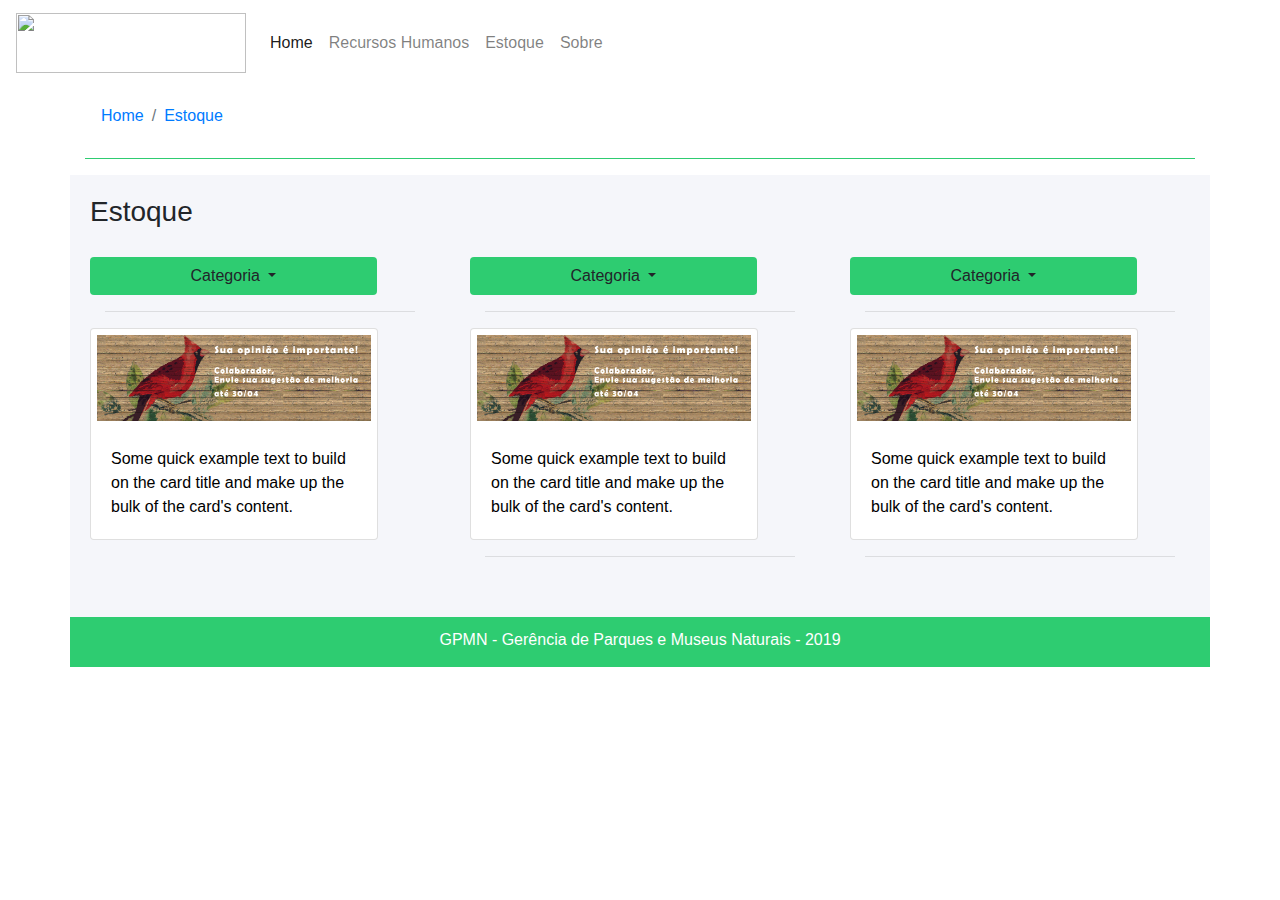
==== estoque.html @ ae30fe82 "Ajustes" ====
<!DOCTYPE html>
<html>

<head>
    <meta charset="utf-8" />
    <meta http-equiv="X-UA-Compatible" content="IE=edge">
    <title>Gestão Ambiental</title>
    <meta name="viewport" content="width=device-width, initial-scale=1">
    <link rel="stylesheet" href="https://stackpath.bootstrapcdn.com/bootstrap/4.3.1/css/bootstrap.min.css" integrity="sha384-ggOyR0iXCbMQv3Xipma34MD+dH/1fQ784/j6cY/iJTQUOhcWr7x9JvoRxT2MZw1T"
        crossorigin="anonymous">
    <link rel="stylesheet" type="text/css" media="screen" href="main.css" />
    <link rel="stylesheet" href="https://use.fontawesome.com/releases/v5.8.1/css/all.css" integrity="sha384-50oBUHEmvpQ+1lW4y57PTFmhCaXp0ML5d60M1M7uH2+nqUivzIebhndOJK28anvf"
        crossorigin="anonymous">
    <script src="https://code.jquery.com/jquery-3.3.1.slim.min.js" integrity="sha384-q8i/X+965DzO0rT7abK41JStQIAqVgRVzpbzo5smXKp4YfRvH+8abtTE1Pi6jizo"
        crossorigin="anonymous"></script>
    <script src="https://cdnjs.cloudflare.com/ajax/libs/popper.js/1.14.7/umd/popper.min.js" integrity="sha384-UO2eT0CpHqdSJQ6hJty5KVphtPhzWj9WO1clHTMGa3JDZwrnQq4sF86dIHNDz0W1"
        crossorigin="anonymous"></script>
    <script src="https://stackpath.bootstrapcdn.com/bootstrap/4.3.1/js/bootstrap.min.js" integrity="sha384-JjSmVgyd0p3pXB1rRibZUAYoIIy6OrQ6VrjIEaFf/nJGzIxFDsf4x0xIM+B07jRM"
        crossorigin="anonymous"></script>
</head>

<body>
    <div class="container">
        <div class="row menu">
            <div class="col col-12">
                <nav id="nav" class="navbar fixed-top navbar-expand-lg navbar-light" style="background-color:white;">
                    <a class="navbar-brand" href="#">
                        <img src="img/logo_png.png" width="230" height="60" class="d-inline-block align-top" alt="">
                    </a>
                    <button class="navbar-toggler" type="button" data-toggle="collapse" data-target="#navbarNavDropdown"
                        aria-controls="navbarNavDropdown" aria-expanded="false" aria-label="Toggle navigation">
                        <span class="navbar-toggler-icon"></span>
                    </button>
                    <div class="collapse navbar-collapse" id="navbarNavDropdown">
                        <ul class="navbar-nav">
                                <li class="nav-item active">
                                        <a class="nav-link" href='index.html'>Home <span class="sr-only">(current)</span></a>
                                      </li>
                                      <li class="nav-item">
                                        <a class="nav-link" href='rh.html'>Recursos Humanos</a>
                                      </li>
                                      <li class="nav-item">
                                        <a class="nav-link" href='estoque.html'>Estoque</a>
                                      </li>
                            <li class="nav-item">
                                <a class="nav-link" href="#">Sobre</a>
                            </li>
                        </ul>
                    </div>
                </nav>
            </div>
        </div>
        <hr>
        <div class="row breadcrumbs">
            <div class="col col-12">
                <nav aria-label="breadcrumb">
                    <ol class="breadcrumb bg-transparent">
                        <li class="breadcrumb-item"><a href="index.html">Home</a></li>
                        <li class="breadcrumb-item"><a href="estoque.html">Estoque</a></li>
                     
                    </ol>
                </nav>
            </div>
        </div>

       <!-- Carousel Here-->

        <hr id="divisor_carousel_conteudo">
        <!-- Row que contém as três colunas -->
        <div class="row conteudo col-xs-12">
            <div class="row col-12">
                <h3 class="tituloConteudo">Estoque</h3>
            </div>

            <!-- Primeira Coluna -->
            <div class="col-md-4 col-xs-12">

                <div class="conteudo_interno_estoque">
                    <div class="row">
                        <div class="dropdown">
                            <button class="btn btn-estoque dropdown-toggle" type="button" id="dropdownMenuButton"
                                data-toggle="dropdown" aria-haspopup="true" aria-expanded="false">
                                Categoria
                            </button>
                            <div class="dropdown-menu" aria-labelledby="dropdownMenuButton">
                                <a class="dropdown-item" href="#">Action</a>
                                <a class="dropdown-item" href="#">Another action</a>
                                <a class="dropdown-item" href="#">Something else here</a>
                            </div>
                        </div>
                    </div>
                    <hr>
                    <div class="row">
                            <div class="card" style="width: 18rem;">
                                    <img src="img/banner_bird.jpg" class="card-img-top" alt="...">
                                    <div class="card-body">
                                      <p class="card-text">Some quick example text to build on the card title and make up the bulk of the card's content.</p>
                                    </div>
                            </div>
                    </div>
                </div>
            </div>

            <div class="col-md-4 col-xs-12 noticias_col2">
                <div class="conteudo_interno_estoque">
                    <div class="row">
                        <div class="dropdown">
                            <button class="btn btn-estoque dropdown-toggle" type="button" id="dropdownMenuButton"
                                data-toggle="dropdown" aria-haspopup="true" aria-expanded="false">
                                Categoria
                            </button>
                            <div class="dropdown-menu" aria-labelledby="dropdownMenuButton">
                                <a class="dropdown-item" href="#">Action</a>
                                <a class="dropdown-item" href="#">Another action</a>
                                <a class="dropdown-item" href="#">Something else here</a>
                            </div>
                        </div>
                    </div>
                    <hr>
                    <div class="row">
                        <div class="card" style="width: 18rem;">
                            <img src="img/banner_bird.jpg" class="card-img-top" alt="...">
                            <div class="card-body">
                                <p class="card-text">Some quick example text to build on the card title and make up the
                                    bulk of the card's content.</p>
                            </div>
                        </div>
                    </div>
                    <hr>
                </div>
            </div>


            <div class="col-md-4 col-xs-12 noticias_col2">
                <div class="conteudo_interno_estoque">
                    <div class="row">
                        <div class="dropdown">
                            <button class="btn btn-estoque dropdown-toggle" type="button" id="dropdownMenuButton"
                                data-toggle="dropdown" aria-haspopup="true" aria-expanded="false">
                                Categoria
                            </button>
                            <div class="dropdown-menu" aria-labelledby="dropdownMenuButton">
                                <a class="dropdown-item" href="#">Action</a>
                                <a class="dropdown-item" href="#">Another action</a>
                                <a class="dropdown-item" href="#">Something else here</a>
                            </div>
                        </div>
                    </div>
                    <hr>
                    <div class="row">
                        <div class="card" style="width: 18rem;">
                            <img src="img/banner_bird.jpg" class="card-img-top" alt="...">
                            <div class="card-body">
                                <p class="card-text">Some quick example text to build on the card title and make up the
                                    bulk of the card's content.</p>
                            </div>
                        </div>
                    </div>
                    <hr>                
                </div>               
            </div>            
        </div>
        <div class="row footer">
                <div class="col-12">
                    <p>GPMN - Gerência de Parques e Museus Naturais - 2019</p>
                </div>
        </div> 
               </body>
<script>

    var nav = document.getElementById('nav');
    window.addEventListener("scroll", function (event) {
        if (window.pageYOffset > 100) {

            nav.classList.add("navbarShadow");
        }
        else {
            nav.style.background = "white";
        }
    });

</script>

</html>
---- main.css ----
/* Color #2ecc71 */

.menu {
     height: auto; 
}

.breadcrumbs  {
   
    height: 50px;
    margin-top: 75px;
}

.carousel {
    
    height: 300px;
}

.carousel img{
  
    height: 300px;
}

#divisor_carousel_conteudo{
    border-color: #2ecc71;
    border-style: solid; 
   }

/* Início: CSS da row que contém as 3 colunas */
.conteudo {
   background: #f5f6fa;
    height: auto;
    padding-top: 20px;
}

.tituloConteudo{
    margin-left: 20px;
}
.conteudo_interno{

    margin-bottom: 10px;
    color:black;
    margin: 20px 20px 60px 20px;
}

.conteudo_interno img{ 
    float: left;
    border: transparent thin solid;
    padding: 5px;
    margin: 0px 10px 0px 0px;
    max-width: 100px; 
}
    
.conteudo_interno_text{
    font-size: 14px;
    font-family: 'Segoe UI', Tahoma, Geneva, Verdana, sans-serif;
    color:black;
    text-align: justify;
}

.titulos_colunas {
    padding-top: 25px;
    padding-bottom: 10px;
}
/* Fim: CSS da row que contém as 3 colunas */


/* Início: CSS da coluna de notícias de parques e museus */

#titulo_col1{
    color: #5f27cd;
}

.titulo_noticias_col1{
    color: #8e44ad;
    transition: color .1s linear
    }

.titulo_noticias_col1:hover{
        color: #5f27cd;    
        }
/* Fim: CSS da coluna de notícias de parques e museus */ 

/* Início: CSS da coluna de notícias internas da GPMN */
#titulo_col2{
        color:#c0392b;
        transition: color .1s linear
    }

.titulo_noticias_col2{
        color:#e74c3c
        }

.titulo_noticias_col2:hover{
            color:  #c0392b;   
            }


       
/* Fim: CSS da coluna de notícias internas da GPMN  */ 


/* Início: CSS da coluna de aniversariantes */
#titulo_col3
{
    color:#2ecc71;      
}

.info_aniversariante{
    font-size: 14px;
    font-family: 'Segoe UI', Tahoma, Geneva, Verdana, sans-serif;
    color:black;
    text-align: center;

}
/* Fim: CSS da coluna de aniversariantes */

.data {
    font-size: 12px;
    font-family: 'Segoe UI', Tahoma, Geneva, Verdana, sans-serif;
    color: grey;
    padding-left: 0px;  
}



.footer {
    background: #2ecc71;;
    height: 50px;
}
 
.footer p {
    color: white;
    text-align: center;
    margin-top: 1%;
}
.btn-green{
      background-color: #2ecc71;
      color: white;
    
  }

.btn-estoque{
    background-color: #2ecc71;
    width: 287px;
  
}

.navbarShadow {
    -webkit-box-shadow: 0 8px 6px -6px #999;
    -moz-box-shadow: 0 8px 6px -6px #999;
    box-shadow: 0 8px 6px -6px #999;

    /* the rest of your styling */
}



.conteudo_interno_estoque{

    margin-bottom: 10px;
    color:black;
    margin: 20px 20px 60px 20px;
}

.conteudo_interno_estoque img{ 
    float: left;
    border: transparent thin solid;
    padding: 5px;
    margin: 0px 10px 0px 0px; 
}
    


.conteudo_interno_rh{

    margin-bottom: 10px;
    color:black;
    margin: 20px 20px 60px 20px;
}

.conteudo_interno_rh img{ 
    float: left;
    border: transparent thin solid;
    padding: 5px;
    margin: 0px 10px 0px 0px; 
    max-width: 80px; 
}
    
.row_documentos{
    padding-bottom: 20px;
}
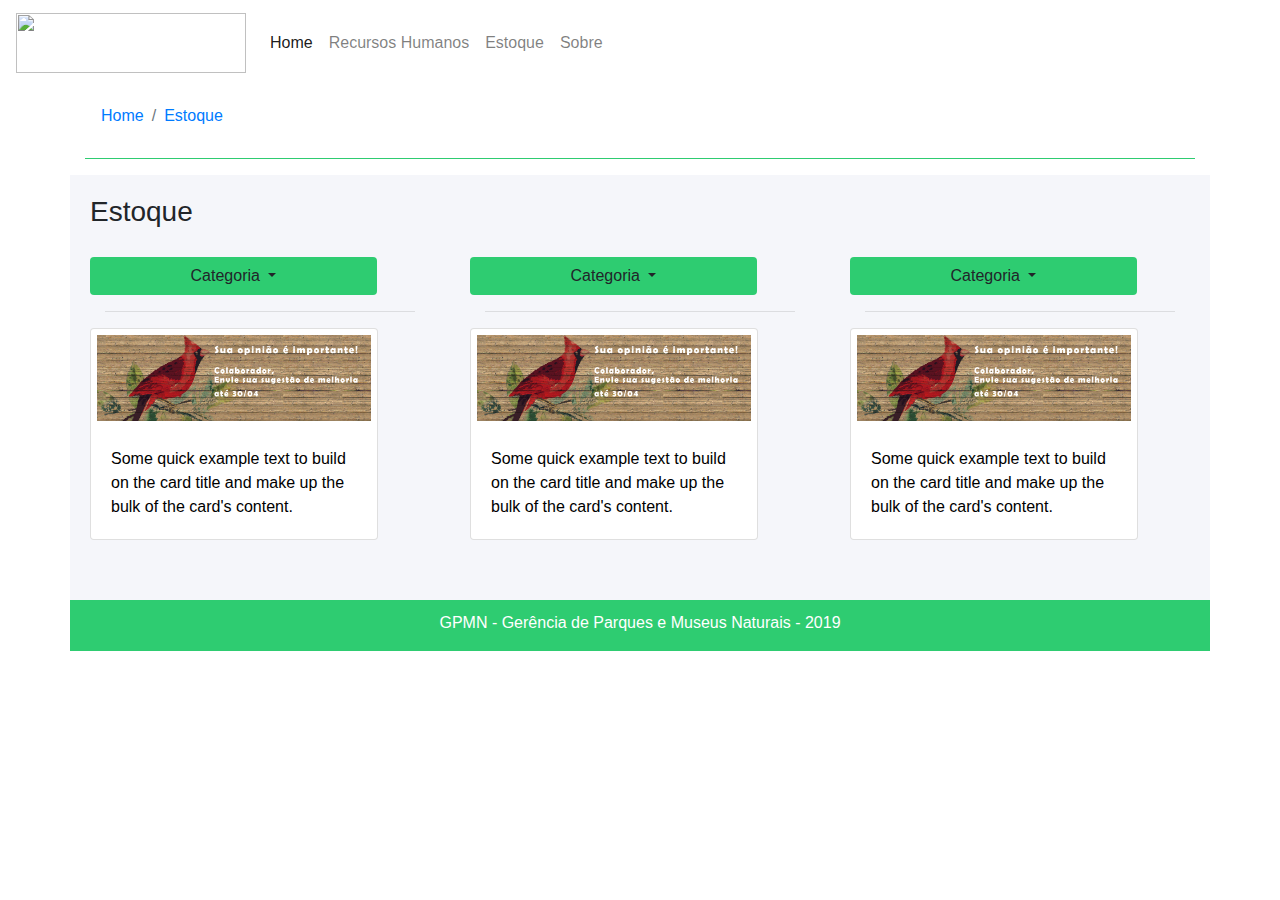
==== commit 1dfd4f50: "Alteração nos textos" ====
--- a/estoque.html
+++ b/estoque.html
@@ -125,8 +125,7 @@
                                     bulk of the card's content.</p>
                             </div>
                         </div>
-                    </div>
-                    <hr>
+                    </div>                  
                 </div>
             </div>
 
@@ -155,8 +154,7 @@
                                     bulk of the card's content.</p>
                             </div>
                         </div>
-                    </div>
-                    <hr>                
+                    </div>               
                 </div>               
             </div>            
         </div>
--- a/main.css
+++ b/main.css
@@ -28,8 +28,8 @@
 /* Início: CSS da row que contém as 3 colunas */
 .conteudo {
    background: #f5f6fa;
-    height: auto;
     padding-top: 20px;
+    min-height: 100%;
 }
 
 .tituloConteudo{
@@ -125,7 +125,6 @@
 
 .footer {
     background: #2ecc71;;
-    height: 50px;
 }
  
 .footer p {
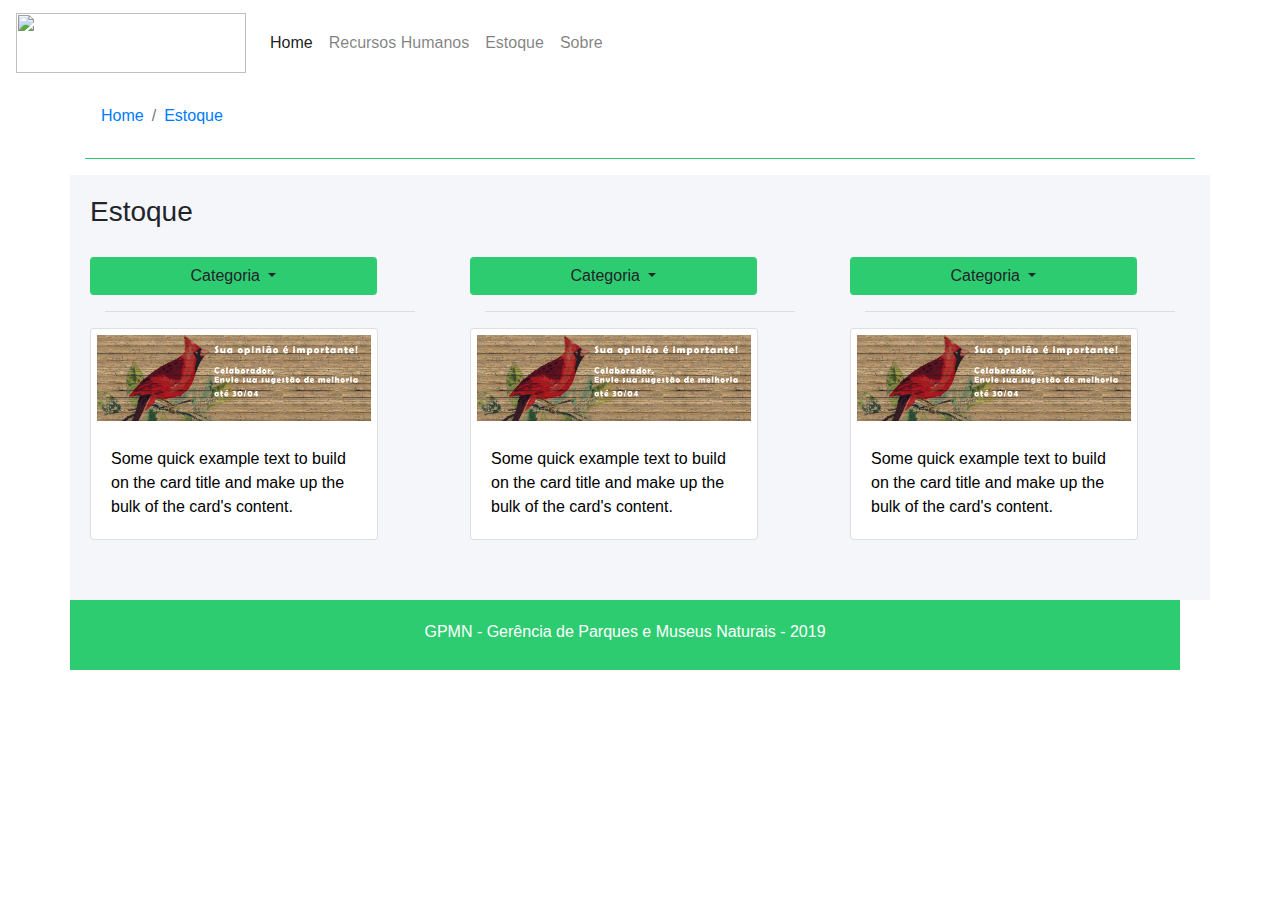
==== commit 59ee72c2: "Ajuste no footer" ====
--- a/estoque.html
+++ b/estoque.html
@@ -33,15 +33,15 @@
                     </button>
                     <div class="collapse navbar-collapse" id="navbarNavDropdown">
                         <ul class="navbar-nav">
-                                <li class="nav-item active">
-                                        <a class="nav-link" href='index.html'>Home <span class="sr-only">(current)</span></a>
-                                      </li>
-                                      <li class="nav-item">
-                                        <a class="nav-link" href='rh.html'>Recursos Humanos</a>
-                                      </li>
-                                      <li class="nav-item">
-                                        <a class="nav-link" href='estoque.html'>Estoque</a>
-                                      </li>
+                            <li class="nav-item active">
+                                <a class="nav-link" href='index.html'>Home <span class="sr-only">(current)</span></a>
+                            </li>
+                            <li class="nav-item">
+                                <a class="nav-link" href='rh.html'>Recursos Humanos</a>
+                            </li>
+                            <li class="nav-item">
+                                <a class="nav-link" href='estoque.html'>Estoque</a>
+                            </li>
                             <li class="nav-item">
                                 <a class="nav-link" href="#">Sobre</a>
                             </li>
@@ -57,13 +57,13 @@
                     <ol class="breadcrumb bg-transparent">
                         <li class="breadcrumb-item"><a href="index.html">Home</a></li>
                         <li class="breadcrumb-item"><a href="estoque.html">Estoque</a></li>
-                     
+
                     </ol>
                 </nav>
             </div>
         </div>
 
-       <!-- Carousel Here-->
+        <!-- Carousel Here-->
 
         <hr id="divisor_carousel_conteudo">
         <!-- Row que contém as três colunas -->
@@ -91,12 +91,13 @@
                     </div>
                     <hr>
                     <div class="row">
-                            <div class="card" style="width: 18rem;">
-                                    <img src="img/banner_bird.jpg" class="card-img-top" alt="...">
-                                    <div class="card-body">
-                                      <p class="card-text">Some quick example text to build on the card title and make up the bulk of the card's content.</p>
-                                    </div>
+                        <div class="card" style="width: 18rem;">
+                            <img src="img/banner_bird.jpg" class="card-img-top" alt="...">
+                            <div class="card-body">
+                                <p class="card-text">Some quick example text to build on the card title and make up the
+                                    bulk of the card's content.</p>
                             </div>
+                        </div>
                     </div>
                 </div>
             </div>
@@ -125,7 +126,7 @@
                                     bulk of the card's content.</p>
                             </div>
                         </div>
-                    </div>                  
+                    </div>
                 </div>
             </div>
 
@@ -154,16 +155,17 @@
                                     bulk of the card's content.</p>
                             </div>
                         </div>
-                    </div>               
-                </div>               
-            </div>            
+                    </div>
+                </div>
+            </div>
         </div>
         <div class="row footer">
-                <div class="col-12">
-                    <p>GPMN - Gerência de Parques e Museus Naturais - 2019</p>
-                </div>
-        </div> 
-               </body>
+            <div class="col-12">
+                <p>GPMN - Gerência de Parques e Museus Naturais - 2019</p>
+            </div>
+        </div>
+    </div>
+</body>
 <script>
 
     var nav = document.getElementById('nav');
--- a/main.css
+++ b/main.css
@@ -1,4 +1,10 @@
 /* Color #2ecc71 */
+html{ height: 100%; }
+
+body{
+    margin: 0px;
+    height: 100%;
+}
 
 .menu {
      height: auto; 
@@ -124,10 +130,24 @@
 
 
 .footer {
-    background: #2ecc71;;
+    /* position: absolute;
+    width: 100%;
+    
+    bottom: 0; */
+
+    width: 100%;
+    padding-top: 10px;
+    padding-bottom: 10px;
+    text-align: center;
+    background: #2ecc71;
+    position: relative;
+    bottom: 0px;
+    /* margin: 0px 0px 60px 0px; */
+
 }
  
 .footer p {
+
     color: white;
     text-align: center;
     margin-top: 1%;
@@ -135,6 +155,7 @@
 .btn-green{
       background-color: #2ecc71;
       color: white;
+     
     
   }
 
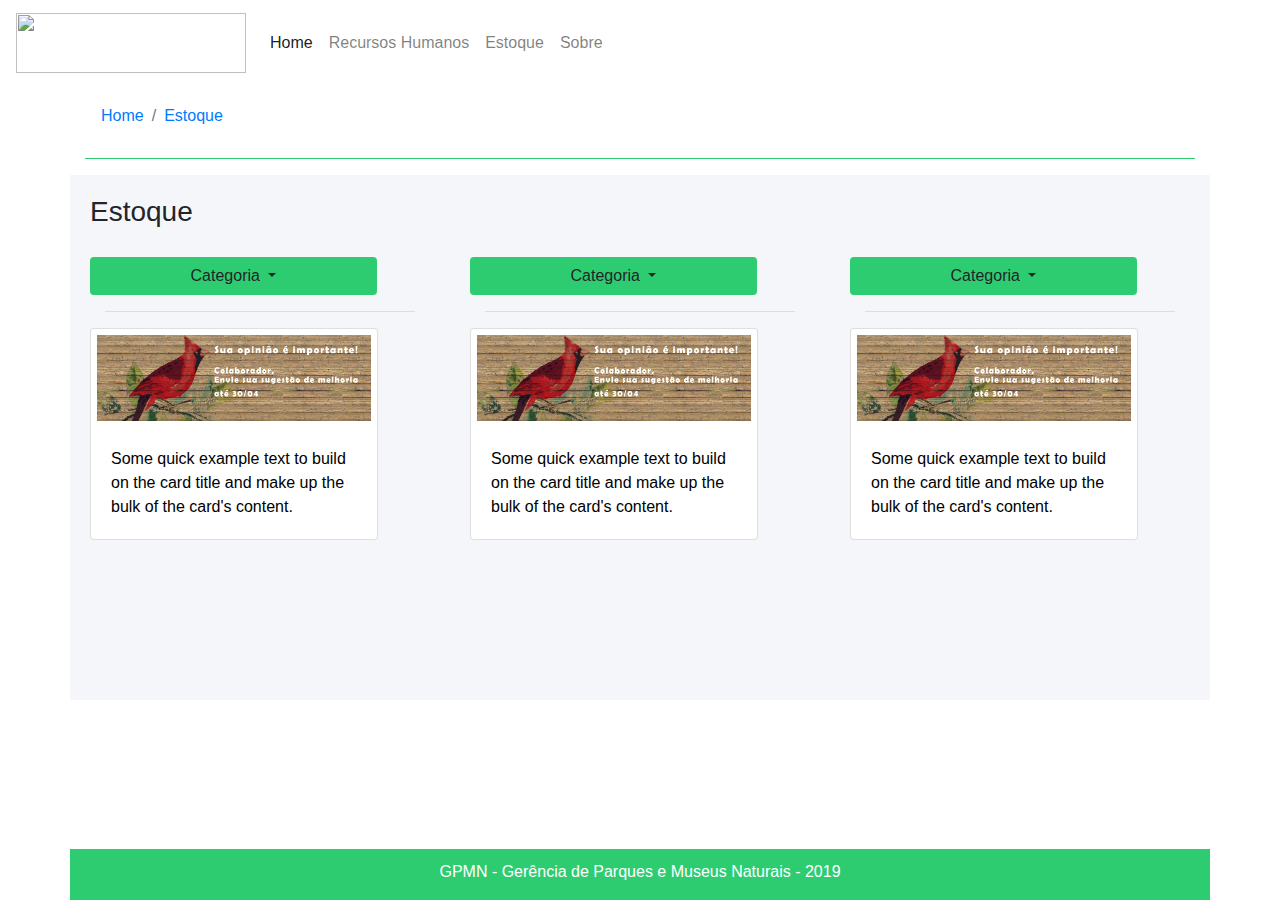
==== commit 40c8241f: "Ajuste na navbar para ocultar o shadow quando a página é dado o scroll para cima" ====
--- a/estoque.html
+++ b/estoque.html
@@ -6,16 +6,19 @@
     <meta http-equiv="X-UA-Compatible" content="IE=edge">
     <title>Gestão Ambiental</title>
     <meta name="viewport" content="width=device-width, initial-scale=1">
-    <link rel="stylesheet" href="https://stackpath.bootstrapcdn.com/bootstrap/4.3.1/css/bootstrap.min.css" integrity="sha384-ggOyR0iXCbMQv3Xipma34MD+dH/1fQ784/j6cY/iJTQUOhcWr7x9JvoRxT2MZw1T"
-        crossorigin="anonymous">
+    <link rel="stylesheet" href="https://stackpath.bootstrapcdn.com/bootstrap/4.3.1/css/bootstrap.min.css"
+        integrity="sha384-ggOyR0iXCbMQv3Xipma34MD+dH/1fQ784/j6cY/iJTQUOhcWr7x9JvoRxT2MZw1T" crossorigin="anonymous">
     <link rel="stylesheet" type="text/css" media="screen" href="main.css" />
-    <link rel="stylesheet" href="https://use.fontawesome.com/releases/v5.8.1/css/all.css" integrity="sha384-50oBUHEmvpQ+1lW4y57PTFmhCaXp0ML5d60M1M7uH2+nqUivzIebhndOJK28anvf"
-        crossorigin="anonymous">
-    <script src="https://code.jquery.com/jquery-3.3.1.slim.min.js" integrity="sha384-q8i/X+965DzO0rT7abK41JStQIAqVgRVzpbzo5smXKp4YfRvH+8abtTE1Pi6jizo"
+    <link rel="stylesheet" href="https://use.fontawesome.com/releases/v5.8.1/css/all.css"
+        integrity="sha384-50oBUHEmvpQ+1lW4y57PTFmhCaXp0ML5d60M1M7uH2+nqUivzIebhndOJK28anvf" crossorigin="anonymous">
+    <script src="https://code.jquery.com/jquery-3.3.1.slim.min.js"
+        integrity="sha384-q8i/X+965DzO0rT7abK41JStQIAqVgRVzpbzo5smXKp4YfRvH+8abtTE1Pi6jizo"
         crossorigin="anonymous"></script>
-    <script src="https://cdnjs.cloudflare.com/ajax/libs/popper.js/1.14.7/umd/popper.min.js" integrity="sha384-UO2eT0CpHqdSJQ6hJty5KVphtPhzWj9WO1clHTMGa3JDZwrnQq4sF86dIHNDz0W1"
+    <script src="https://cdnjs.cloudflare.com/ajax/libs/popper.js/1.14.7/umd/popper.min.js"
+        integrity="sha384-UO2eT0CpHqdSJQ6hJty5KVphtPhzWj9WO1clHTMGa3JDZwrnQq4sF86dIHNDz0W1"
         crossorigin="anonymous"></script>
-    <script src="https://stackpath.bootstrapcdn.com/bootstrap/4.3.1/js/bootstrap.min.js" integrity="sha384-JjSmVgyd0p3pXB1rRibZUAYoIIy6OrQ6VrjIEaFf/nJGzIxFDsf4x0xIM+B07jRM"
+    <script src="https://stackpath.bootstrapcdn.com/bootstrap/4.3.1/js/bootstrap.min.js"
+        integrity="sha384-JjSmVgyd0p3pXB1rRibZUAYoIIy6OrQ6VrjIEaFf/nJGzIxFDsf4x0xIM+B07jRM"
         crossorigin="anonymous"></script>
 </head>
 
@@ -101,7 +104,6 @@
                     </div>
                 </div>
             </div>
-
             <div class="col-md-4 col-xs-12 noticias_col2">
                 <div class="conteudo_interno_estoque">
                     <div class="row">
@@ -129,8 +131,6 @@
                     </div>
                 </div>
             </div>
-
-
             <div class="col-md-4 col-xs-12 noticias_col2">
                 <div class="conteudo_interno_estoque">
                     <div class="row">
@@ -167,7 +167,6 @@
     </div>
 </body>
 <script>
-
     var nav = document.getElementById('nav');
     window.addEventListener("scroll", function (event) {
         if (window.pageYOffset > 100) {
@@ -175,10 +174,9 @@
             nav.classList.add("navbarShadow");
         }
         else {
-            nav.style.background = "white";
+            nav.classList.remove("navbarShadow");
         }
     });
-
 </script>
 
 </html>--- a/main.css
+++ b/main.css
@@ -1,9 +1,10 @@
 /* Color #2ecc71 */
-html{ height: 100%; }
-
-body{
-    margin: 0px;
-    height: 100%;
+html, body {height:100%;}
+
+.container {
+    min-height:100%;
+    position:relative;
+  
 }
 
 .menu {
@@ -33,9 +34,10 @@
 
 /* Início: CSS da row que contém as 3 colunas */
 .conteudo {
-   background: #f5f6fa;
+    background: #f5f6fa;
     padding-top: 20px;
     min-height: 100%;
+    padding-bottom: 100px
 }
 
 .tituloConteudo{
@@ -130,26 +132,18 @@
 
 
 .footer {
-    /* position: absolute;
-    width: 100%;
-    
-    bottom: 0; */
-
-    width: 100%;
-    padding-top: 10px;
-    padding-bottom: 10px;
+   
+    position:absolute;
+    bottom:0;
+    width:100%;
+    background: #2ecc71;
+    color: white;
     text-align: center;
-    background: #2ecc71;
-    position: relative;
-    bottom: 0px;
-    /* margin: 0px 0px 60px 0px; */
-
 }
  
 .footer p {
 
-    color: white;
-    text-align: center;
+   
     margin-top: 1%;
 }
 .btn-green{
@@ -195,7 +189,7 @@
 
     margin-bottom: 10px;
     color:black;
-    margin: 20px 20px 60px 20px;
+    /* margin: 20px 20px 60px 20px; */
 }
 
 .conteudo_interno_rh img{ 
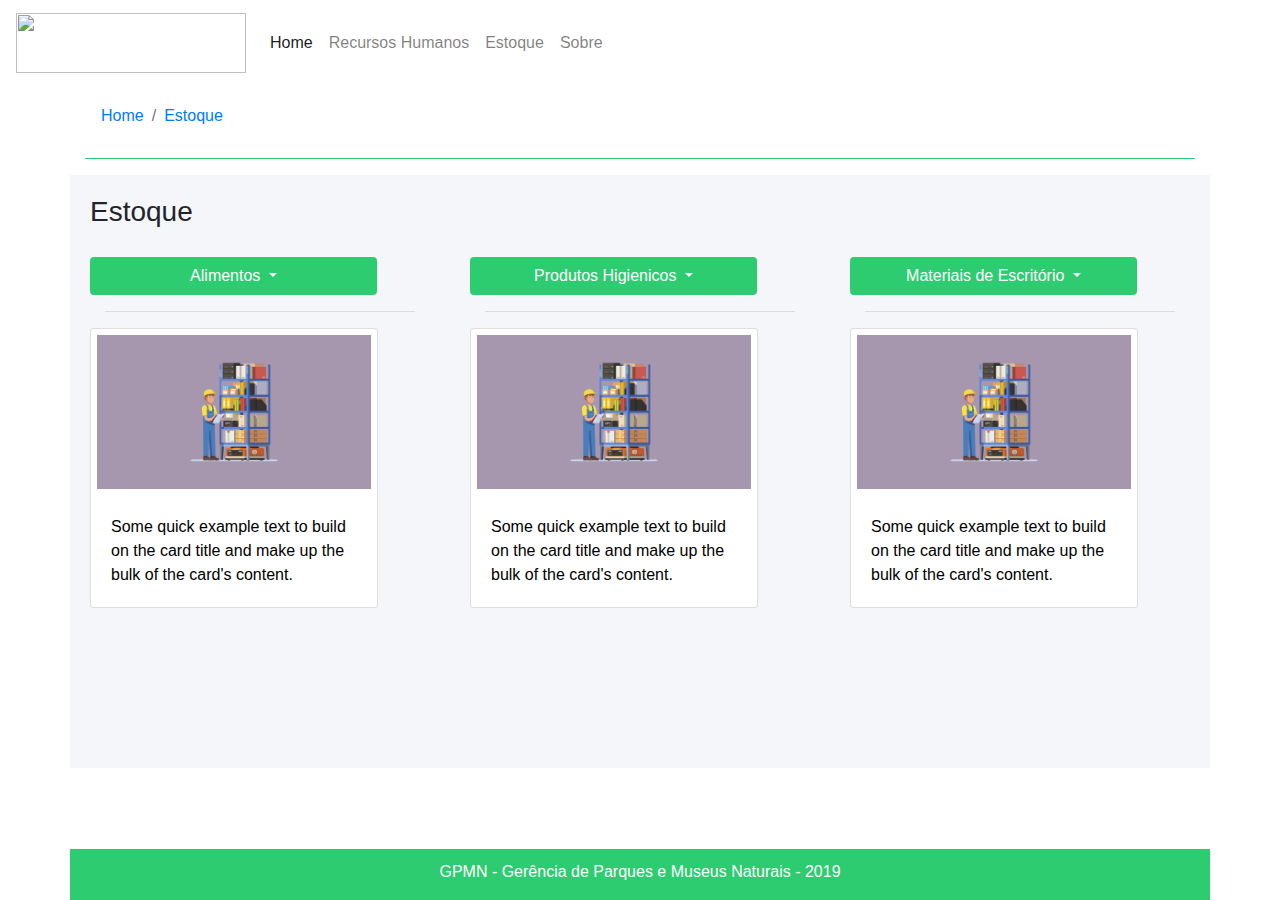
==== commit c2766a46: "Ajuste no carousel para ficar responsivo e  adição do .js na página de estoque para alterar imagem a" ====
--- a/estoque.html
+++ b/estoque.html
@@ -83,19 +83,19 @@
                         <div class="dropdown">
                             <button class="btn btn-estoque dropdown-toggle" type="button" id="dropdownMenuButton"
                                 data-toggle="dropdown" aria-haspopup="true" aria-expanded="false">
-                                Categoria
+                                Alimentos
                             </button>
                             <div class="dropdown-menu" aria-labelledby="dropdownMenuButton">
-                                <a class="dropdown-item" href="#">Action</a>
-                                <a class="dropdown-item" href="#">Another action</a>
-                                <a class="dropdown-item" href="#">Something else here</a>
+                                <a class="dropdown-item" href="#">Café</a>
+                                <a class="dropdown-item" href="#">Açucar</a>
+                                <a class="dropdown-item" href="#">Sal</a>
                             </div>
                         </div>
                     </div>
                     <hr>
                     <div class="row">
                         <div class="card" style="width: 18rem;">
-                            <img src="img/banner_bird.jpg" class="card-img-top" alt="...">
+                            <img src="img/estoque.png" class="card-img-top" alt="...">
                             <div class="card-body">
                                 <p class="card-text">Some quick example text to build on the card title and make up the
                                     bulk of the card's content.</p>
@@ -110,19 +110,19 @@
                         <div class="dropdown">
                             <button class="btn btn-estoque dropdown-toggle" type="button" id="dropdownMenuButton"
                                 data-toggle="dropdown" aria-haspopup="true" aria-expanded="false">
-                                Categoria
+                                Produtos Higienicos
                             </button>
                             <div class="dropdown-menu" aria-labelledby="dropdownMenuButton">
-                                <a class="dropdown-item" href="#">Action</a>
-                                <a class="dropdown-item" href="#">Another action</a>
-                                <a class="dropdown-item" href="#">Something else here</a>
+                                <a class="dropdown-item" href="#">Papel Higiênico</a>
+                                <a class="dropdown-item" href="#">Papel Toalha</a>
+                                <a class="dropdown-item" href="#">Álcool em Gel</a>
                             </div>
                         </div>
                     </div>
                     <hr>
                     <div class="row">
                         <div class="card" style="width: 18rem;">
-                            <img src="img/banner_bird.jpg" class="card-img-top" alt="...">
+                            <img src="img/estoque.png" class="card-img-top" alt="...">
                             <div class="card-body">
                                 <p class="card-text">Some quick example text to build on the card title and make up the
                                     bulk of the card's content.</p>
@@ -137,19 +137,19 @@
                         <div class="dropdown">
                             <button class="btn btn-estoque dropdown-toggle" type="button" id="dropdownMenuButton"
                                 data-toggle="dropdown" aria-haspopup="true" aria-expanded="false">
-                                Categoria
+                                Materiais de Escritório
                             </button>
                             <div class="dropdown-menu" aria-labelledby="dropdownMenuButton">
-                                <a class="dropdown-item" href="#">Action</a>
-                                <a class="dropdown-item" href="#">Another action</a>
-                                <a class="dropdown-item" href="#">Something else here</a>
+                                <a class="dropdown-item" href="#" onclick="btnCaneta()">Caneta Esferográfica</a>
+                                <a class="dropdown-item" href="#" onclick="btnLapis()">Lápis</a>
+                                <a class="dropdown-item" href="#" onclick="btnPostIt()">Post-it</a>
                             </div>
                         </div>
                     </div>
                     <hr>
                     <div class="row">
                         <div class="card" style="width: 18rem;">
-                            <img src="img/banner_bird.jpg" class="card-img-top" alt="...">
+                            <img src="img/estoque.png" class="card-img-top" alt="..." id="imgCardImgMatEscritorio">
                             <div class="card-body">
                                 <p class="card-text">Some quick example text to build on the card title and make up the
                                     bulk of the card's content.</p>
@@ -166,17 +166,7 @@
         </div>
     </div>
 </body>
-<script>
-    var nav = document.getElementById('nav');
-    window.addEventListener("scroll", function (event) {
-        if (window.pageYOffset > 100) {
-
-            nav.classList.add("navbarShadow");
-        }
-        else {
-            nav.classList.remove("navbarShadow");
-        }
-    });
-</script>
-
+<script src="https://ajax.googleapis.com/ajax/libs/jquery/2.1.1/jquery.min.js"></script>
+<div class="sidebar-wrapper">
+ <script type="text/javascript" src="js/main.js"></script>
 </html>--- a/main.css
+++ b/main.css
@@ -19,12 +19,12 @@
 
 .carousel {
     
-    height: 300px;
+    /* height: 300px; */
 }
 
 .carousel img{
   
-    height: 300px;
+    /* height: 300px; */
 }
 
 #divisor_carousel_conteudo{
@@ -156,6 +156,7 @@
 .btn-estoque{
     background-color: #2ecc71;
     width: 287px;
+    color: white;
   
 }
 
